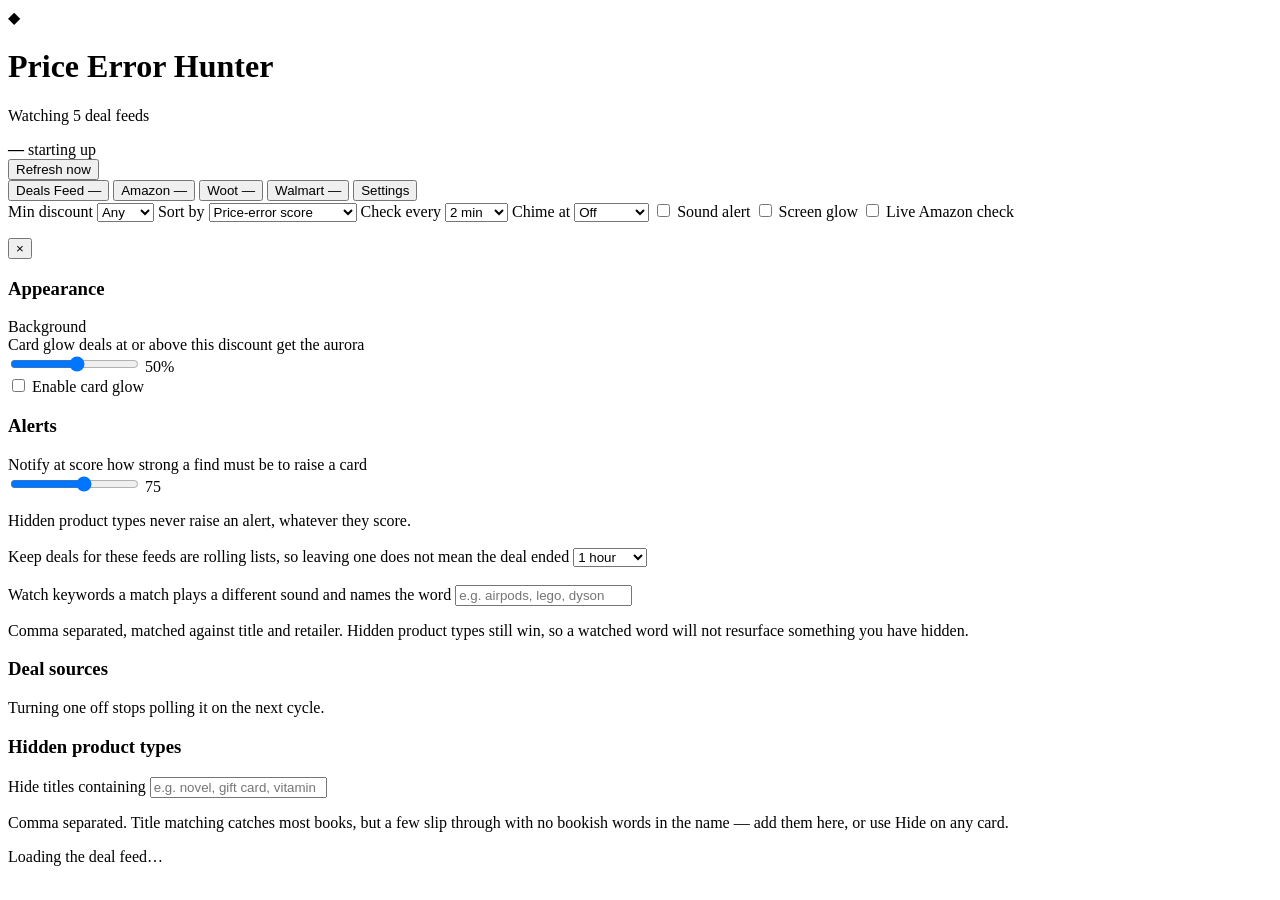
==== web/index.html @ 03aff0fc "Stop deals vanishing after they alert, add light themes and a Walmart section Disappearing deals. De" ====
<!doctype html>
<html lang="en">
<head>
<meta charset="utf-8">
<meta name="viewport" content="width=device-width, initial-scale=1">
<title>Price Error Hunter</title>
<link rel="stylesheet" href="/static/app.css">
</head>
<body data-token="__TOKEN__">

<header class="topbar">
  <div class="brand">
    <span class="logo">◆</span>
    <div>
      <h1>Price Error Hunter</h1>
      <p class="sub" id="feedline">Watching 5 deal feeds</p>
    </div>
  </div>

  <div class="status" id="status">
    <div class="pulse" id="pulse"></div>
    <div class="statustext">
      <strong id="nextrun">—</strong>
      <span id="laststate">starting up</span>
    </div>
    <button id="refresh" class="btn">Refresh now</button>
  </div>
</header>

<nav class="tabs">
  <button class="tab active" data-view="feed">
    <span class="tabname">Deals Feed</span>
    <span class="tabcount" id="count-feed">—</span>
  </button>
  <button class="tab" data-view="amazon">
    <span class="tabname">Amazon</span>
    <span class="tabcount" id="count-amazon">—</span>
  </button>
  <button class="tab" data-view="woot">
    <span class="tabname">Woot</span>
    <span class="tabcount" id="count-woot">—</span>
  </button>
  <button class="tab" data-view="walmart">
    <span class="tabname">Walmart</span>
    <span class="tabcount" id="count-walmart">—</span>
  </button>
  <button class="tab tabsettings" data-view="settings">
    <span class="tabname">Settings</span>
  </button>
</nav>

<section class="controls">
  <div class="filters">
    <label class="field">
      <span>Min discount</span>
      <select id="mindiscount">
        <option value="0">Any</option>
        <option value="40">40%+</option>
        <option value="60">60%+</option>
        <option value="75">75%+</option>
        <option value="90">90%+</option>
      </select>
    </label>
    <label class="field">
      <span>Sort by</span>
      <select id="sort">
        <option value="score">Price-error score</option>
        <option value="newest">Newest first</option>
        <option value="oldest">Oldest first</option>
        <option value="discount">Discount: high → low</option>
        <option value="discount_asc">Discount: low → high</option>
        <option value="savings">Largest saving</option>
      </select>
    </label>
    <label class="field">
      <span>Check every</span>
      <select id="interval">
        <option value="120">2 min</option>
        <option value="180">3 min</option>
        <option value="300">5 min</option>
        <option value="600">10 min</option>
        <option value="1800">30 min</option>
      </select>
    </label>
    <label class="field">
      <span title="Plays a chime only — no notification card">Chime at</span>
      <select id="sounddiscount">
        <option value="0">Off</option>
        <option value="50">50%+ off</option>
        <option value="60">60%+ off</option>
        <option value="70">70%+ off</option>
        <option value="80">80%+ off</option>
        <option value="90">90%+ off</option>
      </select>
    </label>

    <!-- Checkboxes last, after every dropdown. -->
    <label class="toggle">
      <input type="checkbox" id="sound">
      <span>Sound alert</span>
    </label>
    <label class="toggle">
      <input type="checkbox" id="screenglow">
      <span title="Edge glow around the screen when something lands">Screen glow</span>
    </label>
    <label class="toggle amazonopt hidden">
      <input type="checkbox" id="livecheck">
      <span>Live Amazon check</span>
    </label>
  </div>
  <div class="counts" id="counts"></div>
</section>

<p id="amazonnote" class="note hidden"></p>

<div id="alert" class="alert hidden"></div>

<div id="modal" class="modal hidden" role="dialog" aria-modal="true" aria-labelledby="modaltitle">
  <div class="modalcard" id="modalcard">
    <button class="modalclose" id="modalclose" aria-label="Close">×</button>
    <div id="modalbody"></div>
  </div>
</div>

<section id="settingsview" class="settingsview hidden">

  <div class="setcard">
    <h3>Appearance</h3>

    <div class="setrow">
      <label class="setlabel">Background</label>
      <div id="themes" class="swatches"></div>
    </div>

    <div class="setrow">
      <label class="setlabel" for="cardglow">
        Card glow <span class="setnote">deals at or above this discount get the aurora</span>
      </label>
      <div class="rangerow">
        <input type="range" id="cardglow" min="0" max="95" step="5" value="50">
        <output id="o-cardglow">50%</output>
      </div>
    </div>

    <label class="toggle setinline">
      <input type="checkbox" id="cardglowon">
      <span>Enable card glow</span>
    </label>
  </div>

  <div class="setcard">
    <h3>Alerts</h3>
    <div class="setrow">
      <label class="setlabel" for="alertscore">
        Notify at score <span class="setnote">how strong a find must be to raise a card</span>
      </label>
      <div class="rangerow">
        <input type="range" id="alertscore" min="40" max="100" step="5" value="75">
        <output id="o-alertscore">75</output>
      </div>
    </div>
    <p class="sethint">
      Hidden product types never raise an alert, whatever they score.
    </p>

    <div class="setrow" style="margin-top:18px">
      <label class="setlabel" for="dealttl">
        Keep deals for
        <span class="setnote">these feeds are rolling lists, so leaving one does not mean the deal ended</span>
      </label>
      <select id="dealttl">
        <option value="1">1 hour</option>
        <option value="3">3 hours</option>
        <option value="6">6 hours</option>
        <option value="12">12 hours</option>
        <option value="24">24 hours</option>
      </select>
    </div>

    <div class="setrow" style="margin-top:18px">
      <label class="setlabel" for="watchwords">
        Watch keywords
        <span class="setnote">a match plays a different sound and names the word</span>
      </label>
      <input type="text" id="watchwords" class="kwinput"
             placeholder="e.g. airpods, lego, dyson" autocomplete="off">
    </div>
    <p class="sethint">
      Comma separated, matched against title and retailer. Hidden product types
      still win, so a watched word will not resurface something you have hidden.
    </p>
  </div>

  <div class="setcard">
    <h3>Deal sources</h3>
    <div id="sourcelist" class="catlist"></div>
    <p class="sethint">Turning one off stops polling it on the next cycle.</p>
  </div>

  <div class="setcard">
    <h3>Hidden product types</h3>
    <div id="categories" class="catlist"></div>

    <div class="setrow" style="margin-top:16px">
      <label class="setlabel" for="keywords">Hide titles containing</label>
      <input type="text" id="keywords" class="kwinput"
             placeholder="e.g. novel, gift card, vitamin" autocomplete="off">
    </div>
    <p class="sethint">
      Comma separated. Title matching catches most books, but a few slip through
      with no bookish words in the name — add them here, or use Hide on any card.
    </p>
  </div>

</section>

<main id="grid" class="grid"></main>
<p id="empty" class="empty">Loading the deal feed…</p>

<script src="/static/siri-glow.js"></script>
<script src="/static/app.js"></script>
</body>
</html>
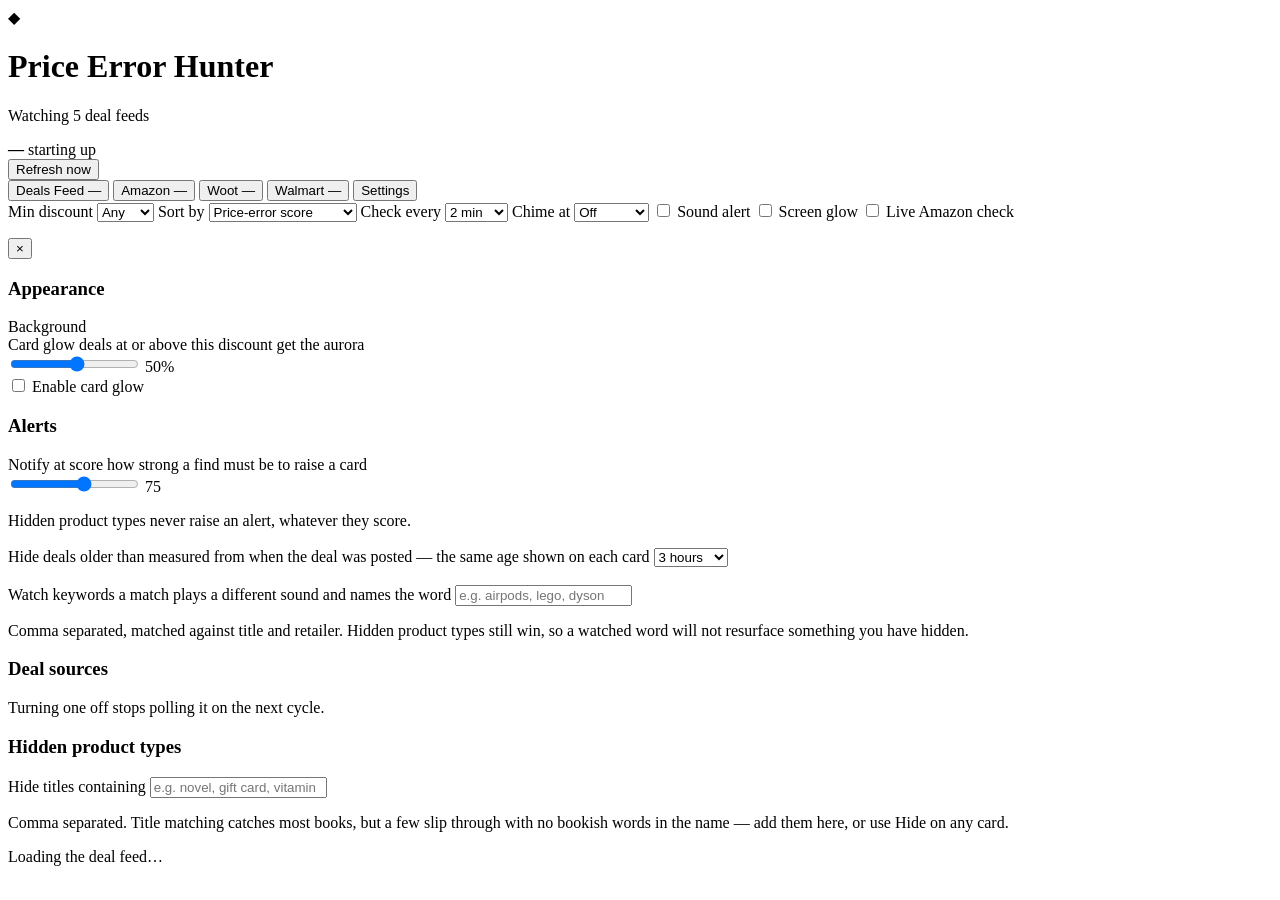
==== commit 57f1ca61: "Make the age limit mean what the card says Deals were showing ages far beyond the configured limit. " ====
--- a/web/index.html
+++ b/web/index.html
@@ -165,15 +165,16 @@
 
     <div class="setrow" style="margin-top:18px">
       <label class="setlabel" for="dealttl">
-        Keep deals for
-        <span class="setnote">these feeds are rolling lists, so leaving one does not mean the deal ended</span>
+        Hide deals older than
+        <span class="setnote">measured from when the deal was posted — the same age shown on each card</span>
       </label>
       <select id="dealttl">
-        <option value="1">1 hour</option>
         <option value="3">3 hours</option>
         <option value="6">6 hours</option>
         <option value="12">12 hours</option>
         <option value="24">24 hours</option>
+        <option value="48">2 days</option>
+        <option value="168">1 week</option>
       </select>
     </div>
 
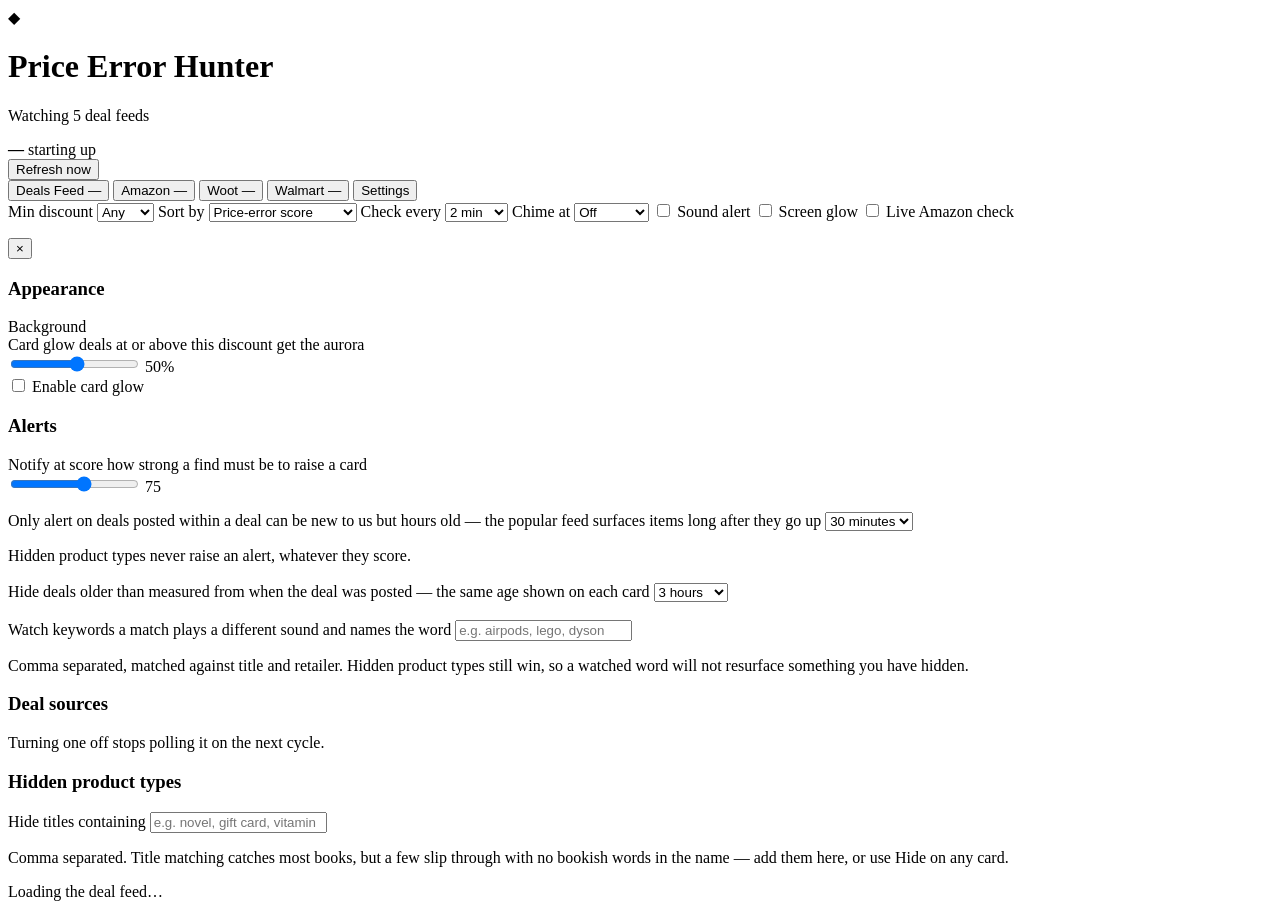
==== commit 86379fdf: "Gate alerts on when a deal was posted, not when we found it Alerts fired for deals that were hours o" ====
--- a/web/index.html
+++ b/web/index.html
@@ -159,6 +159,20 @@
         <output id="o-alertscore">75</output>
       </div>
     </div>
+    <div class="setrow" style="margin-top:16px">
+      <label class="setlabel" for="alertage">
+        Only alert on deals posted within
+        <span class="setnote">a deal can be new to us but hours old — the popular feed surfaces items long after they go up</span>
+      </label>
+      <select id="alertage">
+        <option value="30">30 minutes</option>
+        <option value="60">1 hour</option>
+        <option value="120">2 hours</option>
+        <option value="360">6 hours</option>
+        <option value="0">Any age</option>
+      </select>
+    </div>
+
     <p class="sethint">
       Hidden product types never raise an alert, whatever they score.
     </p>
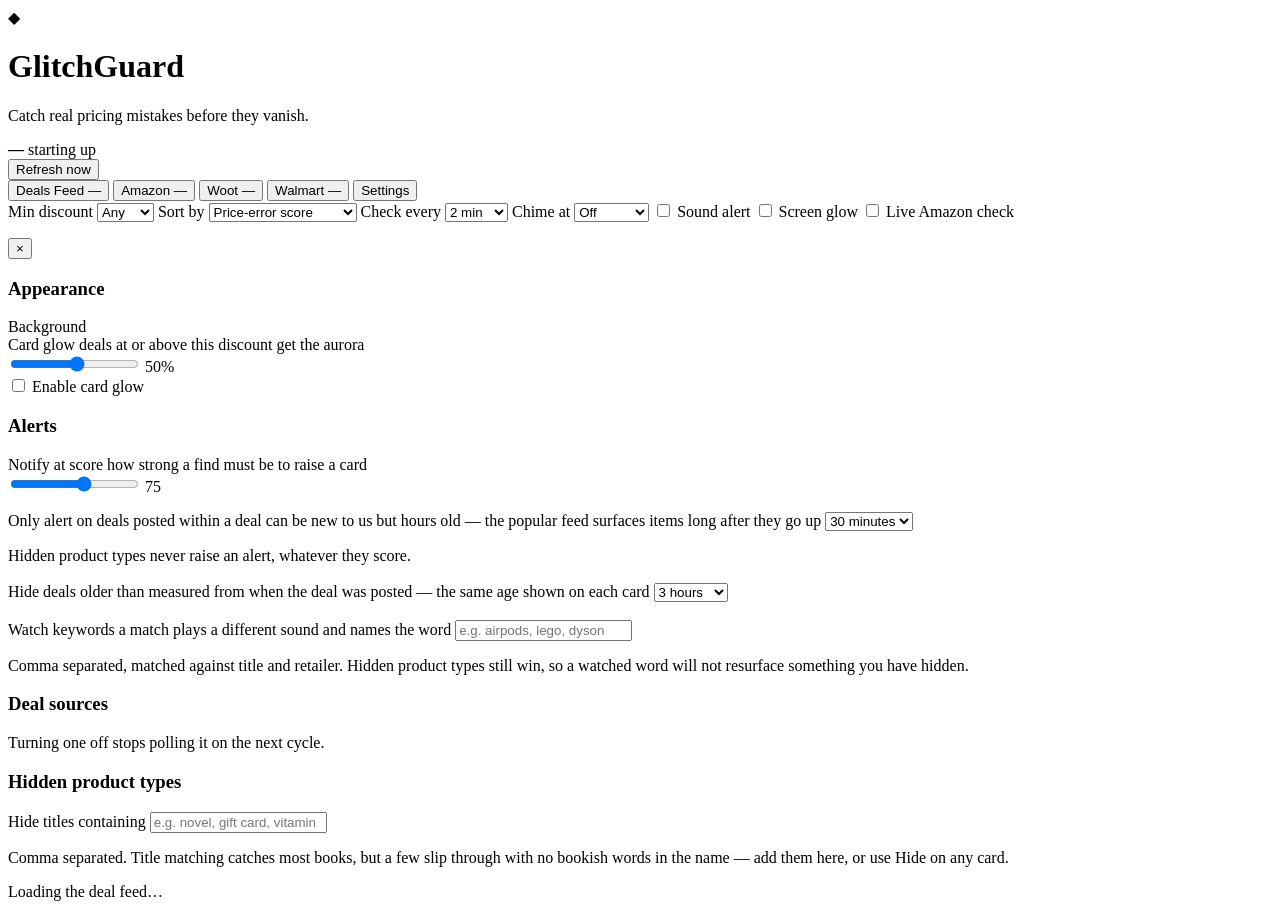
==== commit d8b2f218: "Rebrand to GlitchGuard Renames the package pricehunter -> glitchguard with git mv so history follows" ====
--- a/web/index.html
+++ b/web/index.html
@@ -3,7 +3,7 @@
 <head>
 <meta charset="utf-8">
 <meta name="viewport" content="width=device-width, initial-scale=1">
-<title>Price Error Hunter</title>
+<title>GlitchGuard</title>
 <link rel="stylesheet" href="/static/app.css">
 </head>
 <body data-token="__TOKEN__">
@@ -12,8 +12,8 @@
   <div class="brand">
     <span class="logo">◆</span>
     <div>
-      <h1>Price Error Hunter</h1>
-      <p class="sub" id="feedline">Watching 5 deal feeds</p>
+      <h1>GlitchGuard</h1>
+      <p class="sub" id="feedline">Catch real pricing mistakes before they vanish.</p>
     </div>
   </div>
 
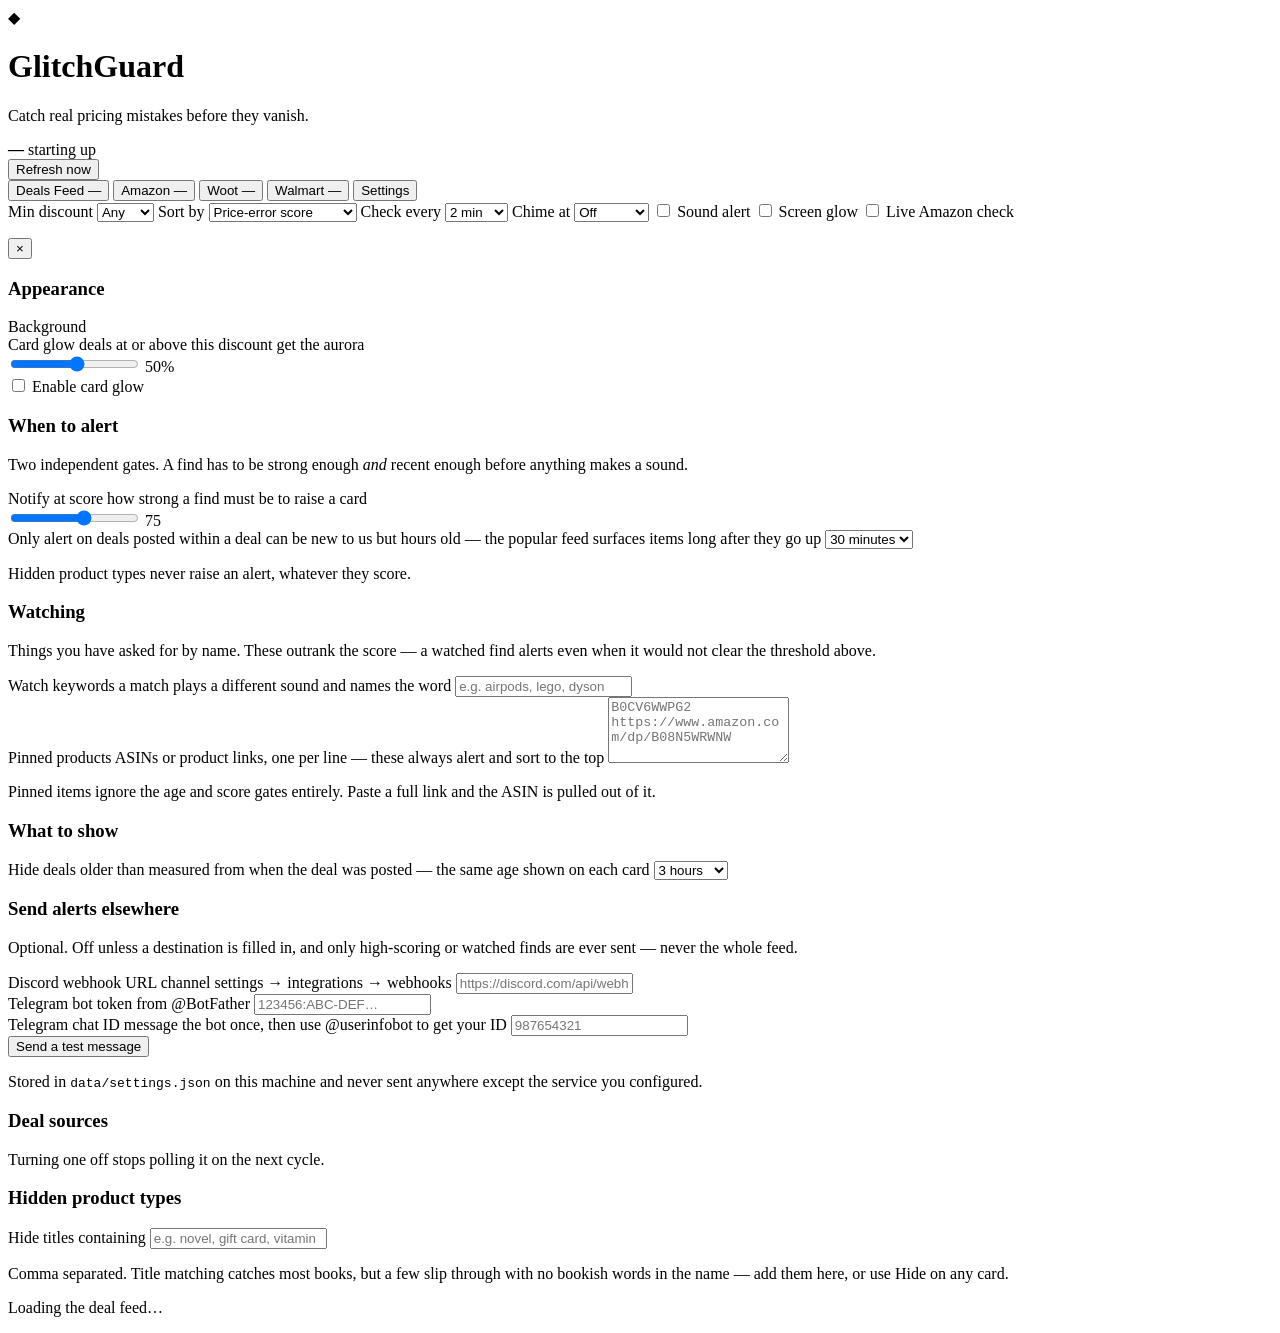
==== commit f49b4d09: "Add pinned products, outbound alerts, and a readable alert toast Settings is regrouped into named ca" ====
--- a/web/index.html
+++ b/web/index.html
@@ -149,7 +149,12 @@
   </div>
 
   <div class="setcard">
-    <h3>Alerts</h3>
+    <h3>When to alert</h3>
+    <p class="setintro">
+      Two independent gates. A find has to be strong enough <em>and</em> recent
+      enough before anything makes a sound.
+    </p>
+
     <div class="setrow">
       <label class="setlabel" for="alertscore">
         Notify at score <span class="setnote">how strong a find must be to raise a card</span>
@@ -159,7 +164,8 @@
         <output id="o-alertscore">75</output>
       </div>
     </div>
-    <div class="setrow" style="margin-top:16px">
+
+    <div class="setrow">
       <label class="setlabel" for="alertage">
         Only alert on deals posted within
         <span class="setnote">a deal can be new to us but hours old — the popular feed surfaces items long after they go up</span>
@@ -176,8 +182,41 @@
     <p class="sethint">
       Hidden product types never raise an alert, whatever they score.
     </p>
-
-    <div class="setrow" style="margin-top:18px">
+  </div>
+
+  <div class="setcard">
+    <h3>Watching</h3>
+    <p class="setintro">
+      Things you have asked for by name. These outrank the score — a watched
+      find alerts even when it would not clear the threshold above.
+    </p>
+
+    <div class="setrow">
+      <label class="setlabel" for="watchwords">
+        Watch keywords
+        <span class="setnote">a match plays a different sound and names the word</span>
+      </label>
+      <input type="text" id="watchwords" class="kwinput"
+             placeholder="e.g. airpods, lego, dyson" autocomplete="off">
+    </div>
+
+    <div class="setrow">
+      <label class="setlabel" for="watchlist">
+        Pinned products
+        <span class="setnote">ASINs or product links, one per line — these always alert and sort to the top</span>
+      </label>
+      <textarea id="watchlist" class="kwinput kwarea" rows="4" spellcheck="false"
+                placeholder="B0CV6WWPG2&#10;https://www.amazon.com/dp/B08N5WRWNW"></textarea>
+    </div>
+    <p class="sethint">
+      Pinned items ignore the age and score gates entirely. Paste a full link and
+      the ASIN is pulled out of it.
+    </p>
+  </div>
+
+  <div class="setcard">
+    <h3>What to show</h3>
+    <div class="setrow">
       <label class="setlabel" for="dealttl">
         Hide deals older than
         <span class="setnote">measured from when the deal was posted — the same age shown on each card</span>
@@ -191,18 +230,49 @@
         <option value="168">1 week</option>
       </select>
     </div>
-
-    <div class="setrow" style="margin-top:18px">
-      <label class="setlabel" for="watchwords">
-        Watch keywords
-        <span class="setnote">a match plays a different sound and names the word</span>
-      </label>
-      <input type="text" id="watchwords" class="kwinput"
-             placeholder="e.g. airpods, lego, dyson" autocomplete="off">
+  </div>
+
+  <div class="setcard">
+    <h3>Send alerts elsewhere</h3>
+    <p class="setintro">
+      Optional. Off unless a destination is filled in, and only high-scoring or
+      watched finds are ever sent — never the whole feed.
+    </p>
+
+    <div class="setrow">
+      <label class="setlabel" for="discordhook">
+        Discord webhook URL
+        <span class="setnote">channel settings → integrations → webhooks</span>
+      </label>
+      <input type="text" id="discordhook" class="kwinput" autocomplete="off"
+             placeholder="https://discord.com/api/webhooks/…">
+    </div>
+
+    <div class="setrow">
+      <label class="setlabel" for="tgtoken">
+        Telegram bot token
+        <span class="setnote">from @BotFather</span>
+      </label>
+      <input type="text" id="tgtoken" class="kwinput" autocomplete="off"
+             placeholder="123456:ABC-DEF…">
+    </div>
+
+    <div class="setrow">
+      <label class="setlabel" for="tgchat">
+        Telegram chat ID
+        <span class="setnote">message the bot once, then use @userinfobot to get your ID</span>
+      </label>
+      <input type="text" id="tgchat" class="kwinput" autocomplete="off"
+             placeholder="987654321">
+    </div>
+
+    <div class="setrow">
+      <button class="btn" id="testnotify" type="button">Send a test message</button>
+      <span id="testnotifyresult" class="sethint" style="margin-left:10px"></span>
     </div>
     <p class="sethint">
-      Comma separated, matched against title and retailer. Hidden product types
-      still win, so a watched word will not resurface something you have hidden.
+      Stored in <code>data/settings.json</code> on this machine and never sent
+      anywhere except the service you configured.
     </p>
   </div>
 
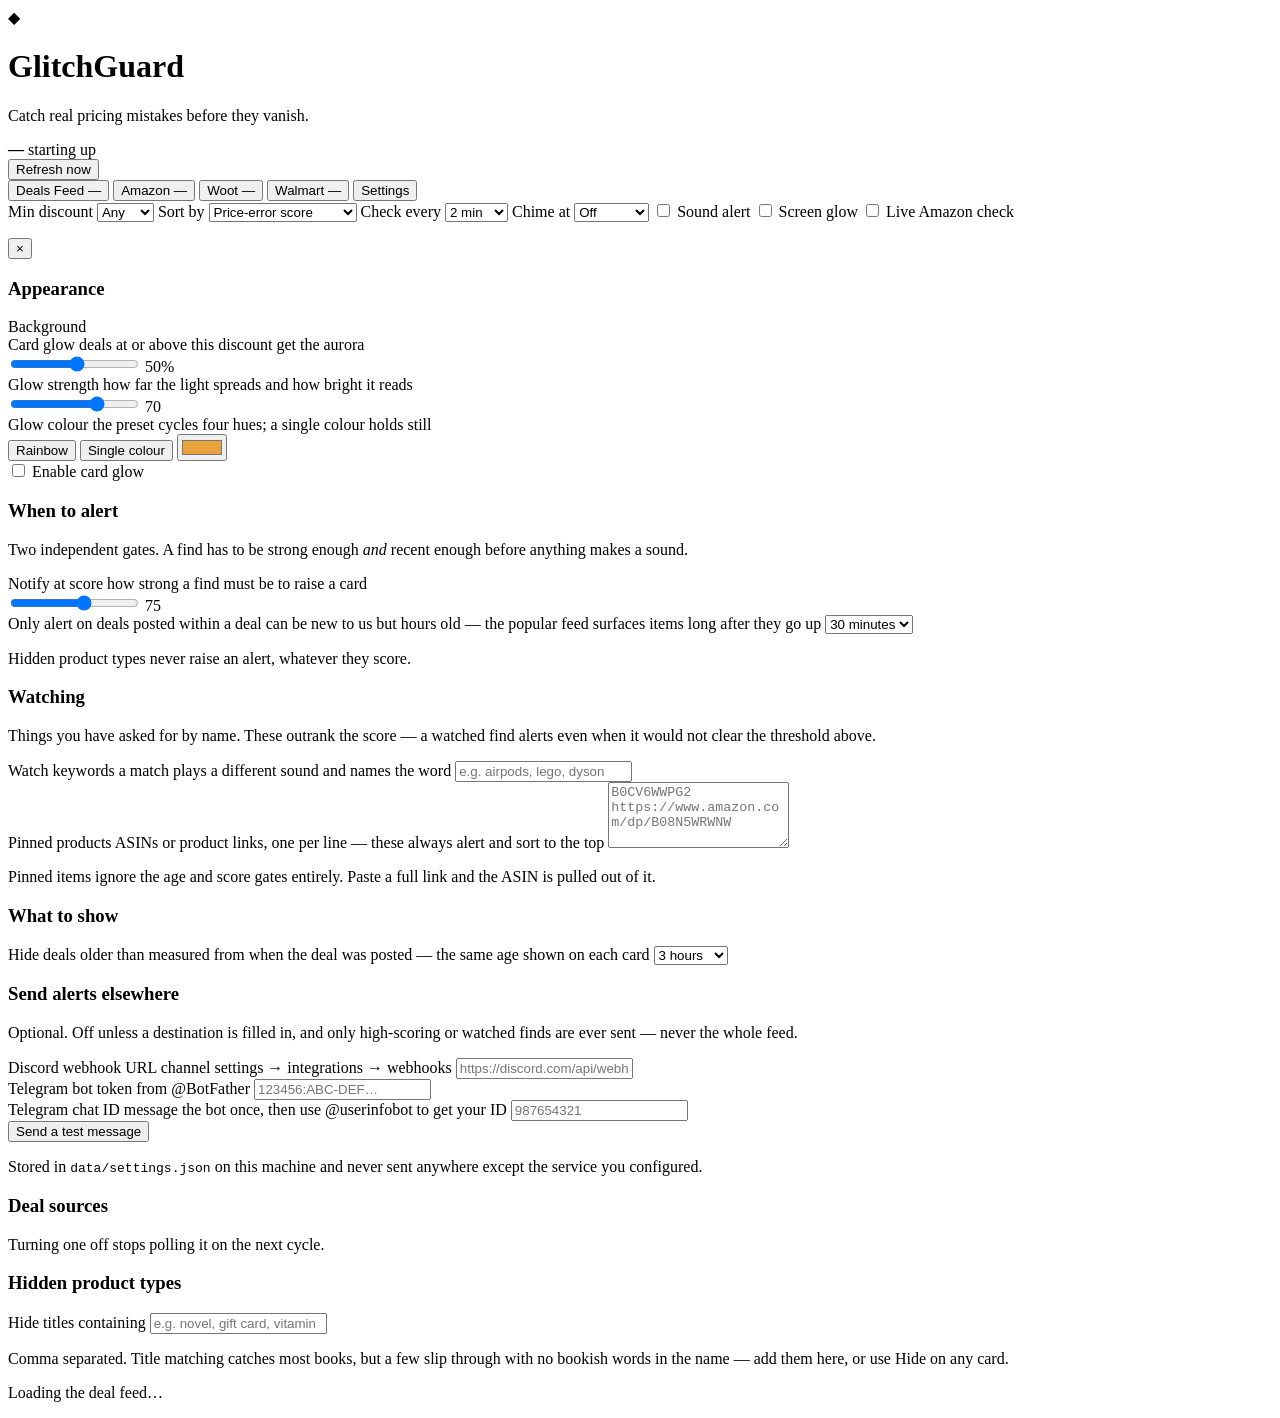
==== commit a4085647: "Make the card glow strong again, and settable The glow had been dialled down to .24 alpha with a -12" ====
--- a/web/index.html
+++ b/web/index.html
@@ -142,6 +142,27 @@
       </div>
     </div>
 
+    <div class="setrow">
+      <label class="setlabel" for="glowstrength">
+        Glow strength <span class="setnote">how far the light spreads and how bright it reads</span>
+      </label>
+      <div class="rangerow">
+        <input type="range" id="glowstrength" min="0" max="100" step="5" value="70">
+        <output id="o-glowstrength">70</output>
+      </div>
+    </div>
+
+    <div class="setrow">
+      <label class="setlabel">
+        Glow colour <span class="setnote">the preset cycles four hues; a single colour holds still</span>
+      </label>
+      <div class="seg" id="glowstyle">
+        <button type="button" class="segbtn" data-style="rainbow">Rainbow</button>
+        <button type="button" class="segbtn" data-style="solid">Single colour</button>
+        <input type="color" id="glowcolor" value="#e9a23c" aria-label="Glow colour">
+      </div>
+    </div>
+
     <label class="toggle setinline">
       <input type="checkbox" id="cardglowon">
       <span>Enable card glow</span>
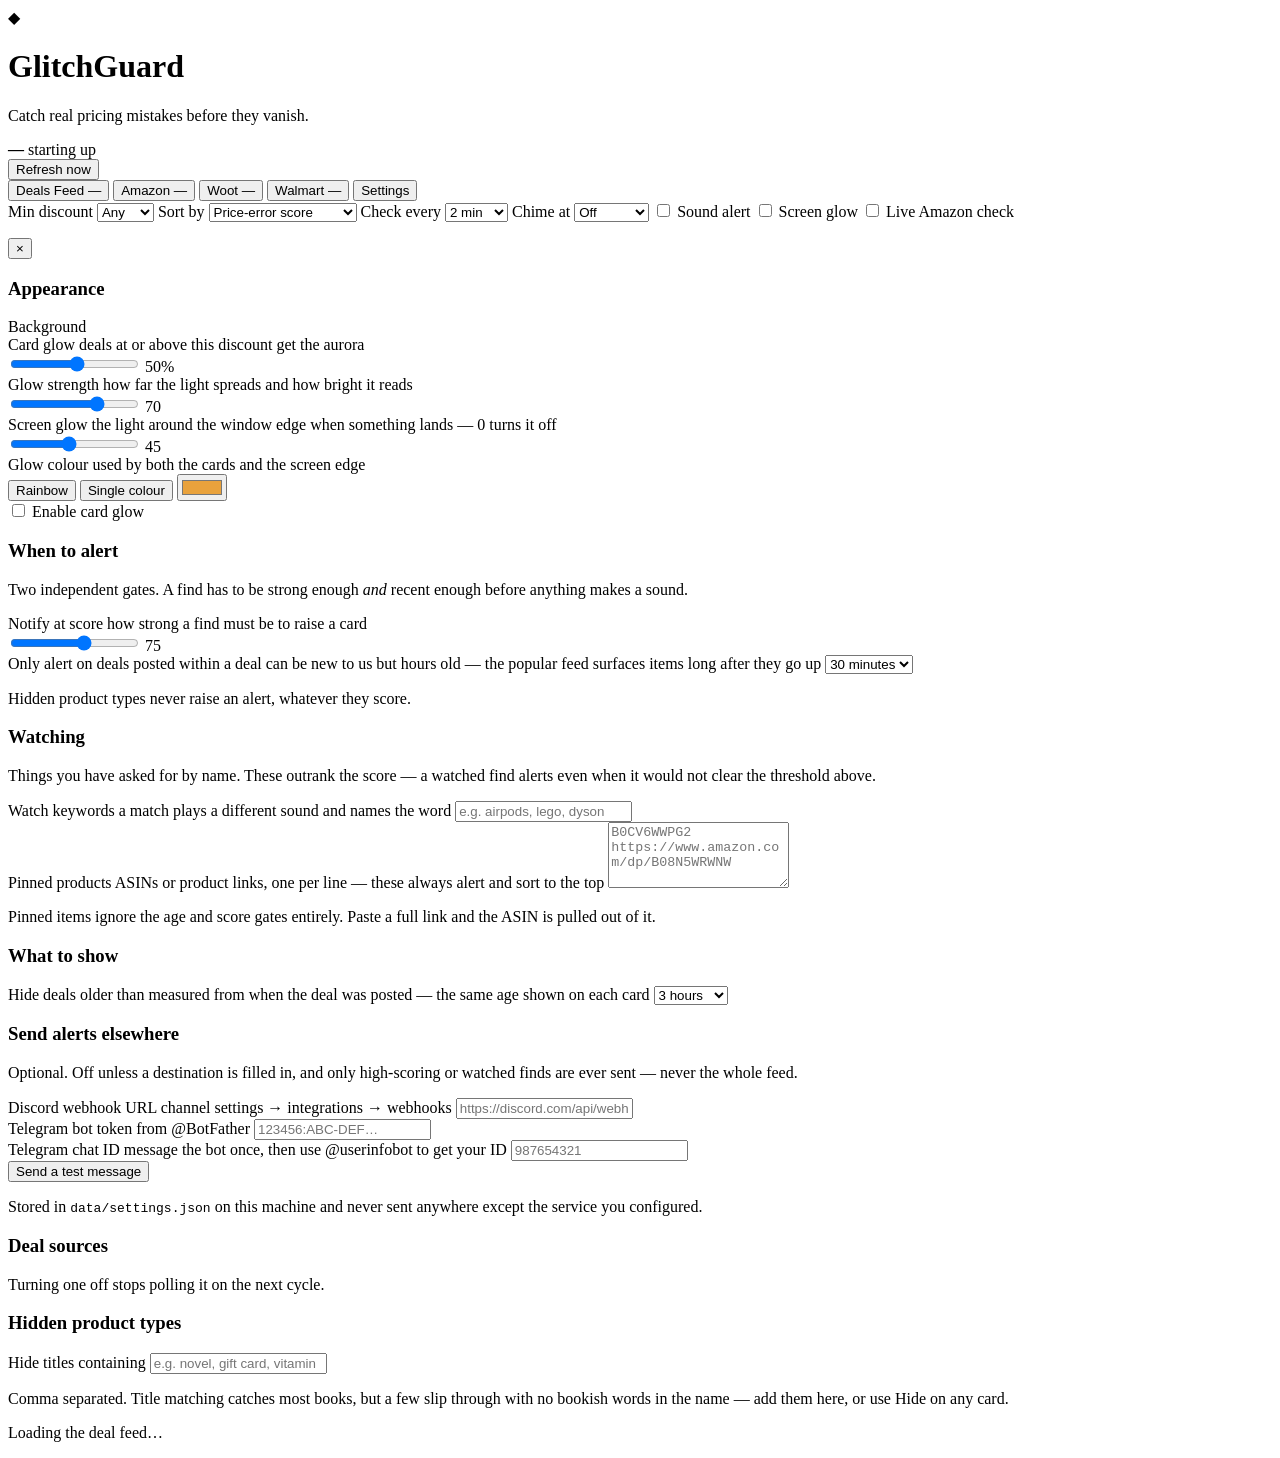
==== commit 43d61d36: "Match the screen glow to the card glow, and make it settable The full-screen edge glow did not match" ====
--- a/web/index.html
+++ b/web/index.html
@@ -153,8 +153,18 @@
     </div>
 
     <div class="setrow">
+      <label class="setlabel" for="screenglowint">
+        Screen glow <span class="setnote">the light around the window edge when something lands — 0 turns it off</span>
+      </label>
+      <div class="rangerow">
+        <input type="range" id="screenglowint" min="0" max="100" step="5" value="45">
+        <output id="o-screenglowint">45</output>
+      </div>
+    </div>
+
+    <div class="setrow">
       <label class="setlabel">
-        Glow colour <span class="setnote">the preset cycles four hues; a single colour holds still</span>
+        Glow colour <span class="setnote">used by both the cards and the screen edge</span>
       </label>
       <div class="seg" id="glowstyle">
         <button type="button" class="segbtn" data-style="rainbow">Rainbow</button>
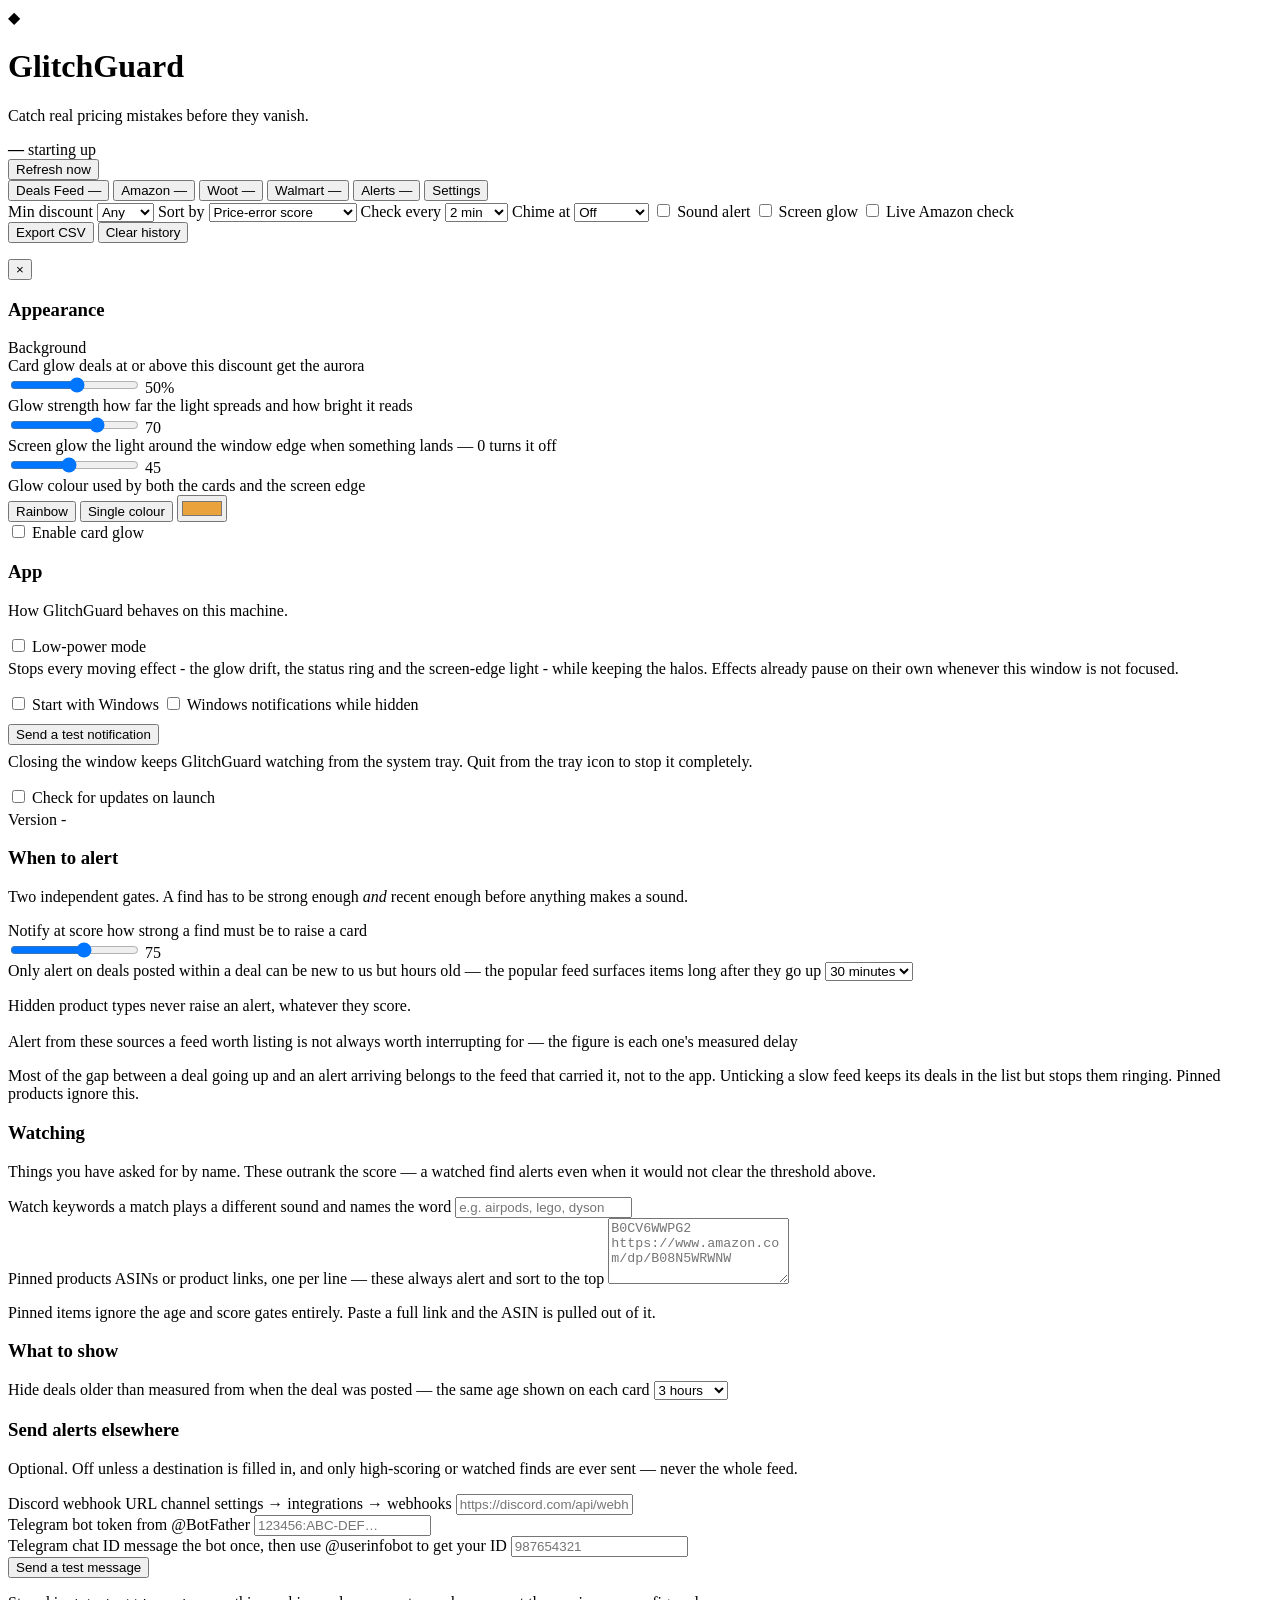
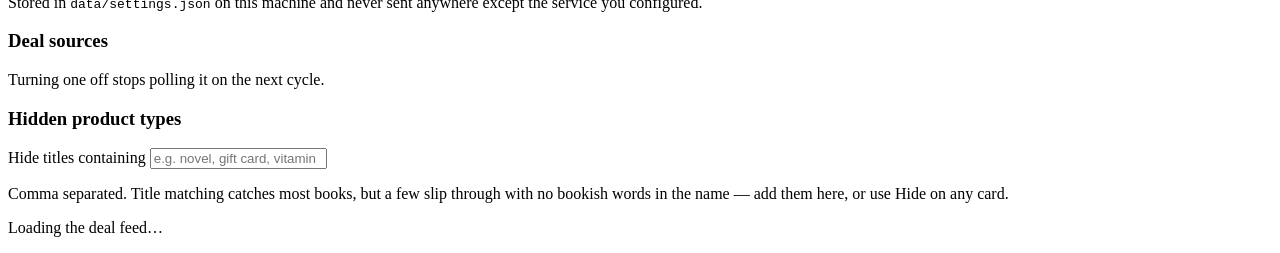
==== commit 217812ae: "Fix alert timing and CPU load; add alerts tab, history scoring, export Alert timing - posted_at now " ====
--- a/web/index.html
+++ b/web/index.html
@@ -43,6 +43,10 @@
   <button class="tab" data-view="walmart">
     <span class="tabname">Walmart</span>
     <span class="tabcount" id="count-walmart">—</span>
+  </button>
+  <button class="tab" data-view="alerts">
+    <span class="tabname">Alerts</span>
+    <span class="tabcount" id="count-alerts">—</span>
   </button>
   <button class="tab tabsettings" data-view="settings">
     <span class="tabname">Settings</span>
@@ -109,6 +113,8 @@
     </label>
   </div>
   <div class="counts" id="counts"></div>
+  <button id="exportcsv" class="btn" type="button" title="Save this tab as a spreadsheet">Export CSV</button>
+  <button id="clearalerts" class="btn alertsopt hidden" type="button">Clear history</button>
 </section>
 
 <p id="amazonnote" class="note hidden"></p>
@@ -177,6 +183,48 @@
       <input type="checkbox" id="cardglowon">
       <span>Enable card glow</span>
     </label>
+  </div>
+
+  <div class="setcard">
+    <h3>App</h3>
+    <p class="setintro">
+      How GlitchGuard behaves on this machine.
+    </p>
+
+    <label class="toggle setinline">
+      <input type="checkbox" id="lowpower">
+      <span>Low-power mode</span>
+    </label>
+    <p class="sethint" style="margin-top:4px">
+      Stops every moving effect - the glow drift, the status ring and the
+      screen-edge light - while keeping the halos. Effects already pause on
+      their own whenever this window is not focused.
+    </p>
+
+    <div id="desktopopts" class="hidden">
+      <label class="toggle setinline" style="margin-top:14px">
+        <input type="checkbox" id="autostart">
+        <span>Start with Windows</span>
+      </label>
+      <label class="toggle setinline">
+        <input type="checkbox" id="nativetoasts">
+        <span>Windows notifications while hidden</span>
+      </label>
+      <div class="setrow" style="margin:10px 0 0">
+        <button class="btn" id="testtoast" type="button">Send a test notification</button>
+        <span id="testtoastresult" class="sethint" style="margin-left:10px"></span>
+      </div>
+      <p class="sethint" style="margin-top:8px">
+        Closing the window keeps GlitchGuard watching from the system tray.
+        Quit from the tray icon to stop it completely.
+      </p>
+    </div>
+
+    <label class="toggle setinline" style="margin-top:14px">
+      <input type="checkbox" id="checkupdates">
+      <span>Check for updates on launch</span>
+    </label>
+    <p class="sethint" id="versionline" style="margin-top:4px">Version -</p>
   </div>
 
   <div class="setcard">
@@ -212,6 +260,19 @@
 
     <p class="sethint">
       Hidden product types never raise an alert, whatever they score.
+    </p>
+
+    <div class="setrow" style="margin-top:18px">
+      <label class="setlabel">
+        Alert from these sources
+        <span class="setnote">a feed worth listing is not always worth interrupting for — the figure is each one's measured delay</span>
+      </label>
+      <div id="alertsources" class="catlist"></div>
+    </div>
+    <p class="sethint">
+      Most of the gap between a deal going up and an alert arriving belongs to
+      the feed that carried it, not to the app. Unticking a slow feed keeps its
+      deals in the list but stops them ringing. Pinned products ignore this.
     </p>
   </div>
 
